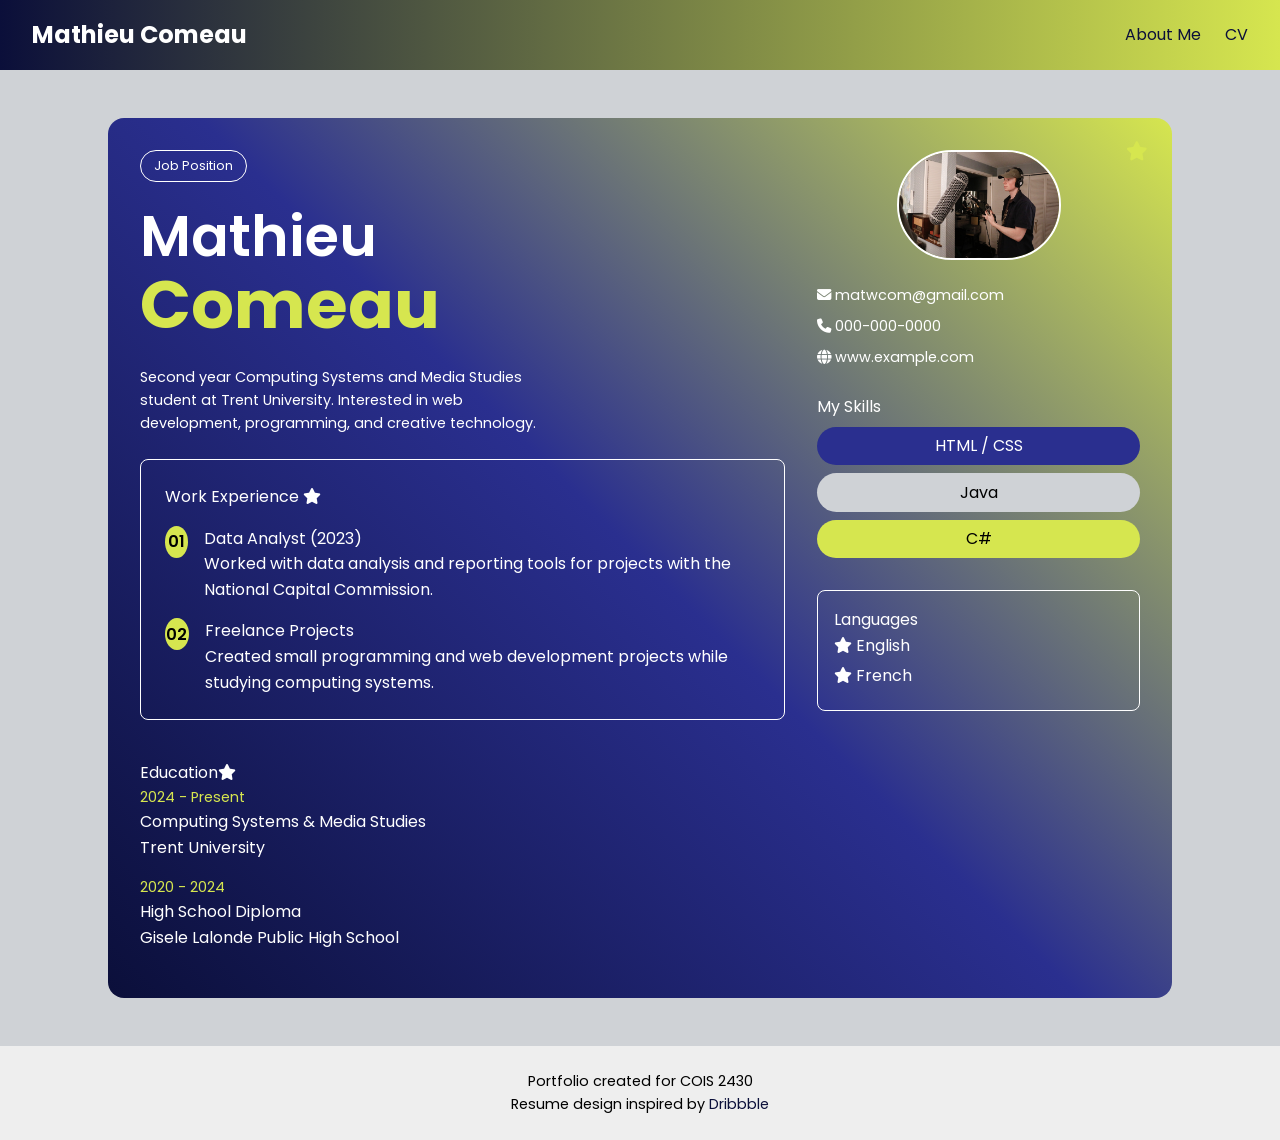
==== q2/cv.html @ bd1fe56f "Q2: added Portfolio and cv" ====
<!DOCTYPE html>
<html lang="en">
<head>
<meta charset="UTF-8">
<title>Mathieu Comeau CV</title>

<link rel="stylesheet" href="styles/main.css">
<link href="https://fonts.googleapis.com/css2?family=Poppins:wght@400;600;700&display=swap" rel="stylesheet">
<link rel="stylesheet" href="https://cdnjs.cloudflare.com/ajax/libs/font-awesome/6.5.0/css/all.min.css">

</head>

<body>

<header>
<nav class="nav-container">
<h1 class="nav-logo">Mathieu Comeau</h1>

<ul class="nav-links">
<li><a href="index.html">About Me</a></li>
<li><a href="cv.html">CV</a></li>
</ul>

</nav>
</header>


<main>

<section class="cv-layout">

<!-- LEFT COLUMN -->
<div class="cv-left">

<p class="job-tag">Job Position</p>

<h1 class="cv-name">
<span class="first-name">Mathieu</span>
<span class="last-name">Comeau</span>
</h1>

<p class="cv-summary">
Second year Computing Systems and Media Studies student at Trent University.
Interested in web development, programming, and creative technology.
</p>


<!-- EXPERIENCE -->
<article class="experience-box">

<h2>Work Experience <i class="fa-solid fa-star sparkle-small"></i></h2>
<div class="experience-item">
<div class="exp-number">01</div>
<div class="exp-content">
<h3>Data Analyst (2023)</h3>
<p>
Worked with data analysis and reporting tools for projects
with the National Capital Commission.
</p>
</div>
</div>

<div class="experience-item">
<div class="exp-number">02</div>
<div class="exp-content">
<h3>Freelance Projects</h3>

<p>
Created small programming and web development projects
while studying computing systems.
</p>

</div>
</div>

</article>


<!-- EDUCATION -->
<article class="education-box">

<h2>Education<i class="fa-solid fa-star sparkle-small"></i></h2>

<div class="education-item">
<p class="edu-year">2024 - Present</p>
<h3>Computing Systems & Media Studies</h3>
<p>Trent University</p>
</div>

<div class="education-item">
<p class="edu-year">2020 - 2024</p>
<h3>High School Diploma</h3>
<p>Gisele Lalonde Public High School</p>
</div>
</article>
</div>



<!-- RIGHT COLUMN -->
<div class="cv-right">
<div class="profile-area"><i class="fa-solid fa-star photo-star"></i>
<img src="images/profile.PNG" alt="Profile photo of Mathieu">
</div>

<div class="contact-box">
<p><i class="fa-solid fa-envelope"></i> matwcom@gmail.com</p>
<p><i class="fa-solid fa-phone"></i> 000-000-0000</p>
<p><i class="fa-solid fa-globe"></i> www.example.com</p>
</div>


<div class="skills-box">
<h2>My Skills</h2>
<p class="skill skill-blue">HTML / CSS</p>
<p class="skill skill-light">Java</p>
<p class="skill skill-neon">C#</p>
</div>

<div class="languages-box">
<h2>Languages</h2>
<ul>
<li><i class="fa-solid fa-star sparkle-small"></i> English</li>
<li><i class="fa-solid fa-star sparkle-small"></i> French</li>
</ul>
</div>
</div>
</section>
</main>

<footer>

<p>Portfolio created for COIS 2430</p>

<p>
Resume design inspired by
<a href="https://dribbble.com" target="_blank">Dribbble</a>
</p>

</footer>

</body>
</html>
---- q2/styles/main.css ----
@import url("reset.css");

:root{/*css variables*/
    --primary-color:#0b0f3a;
    --secondary-color:#d6e64f;
    --bg-color:#cfd2d6;
    --card-bg:#f5f5f5;
    --text-color:#000000;
    --heading-color:#d6e64f;
    --transition-speed:0.3s;
}

body{/*global styles*/
    font-family:"Poppins", sans-serif;
    background-color: var(--bg-color);
    color: var(--text-color);
    line-height: 1.6;
    margin:0;
}

a{
    color:var(--primary-color);
    text-decoration:none;
}

a:hover{
    text-decoration: underline;
}

.nav-container {/*navigation*/
    display: flex;
    justify-content: space-between;
    align-items: center;
    padding: 1rem 2rem;
    background: linear-gradient(90deg, var(--primary-color), var(--secondary-color));
    color: white;
}

.nav-logo {
    font-weight: 700;
    font-size: 1.5rem;
}

.nav-links {
    display: flex;
    gap: 1.5rem;
}

.nav-links li {
    list-style: none;
}

#about {/*about section*/
    padding: 3rem 2rem;
}

.about-container {
    display: flex;
    align-items: center;
    gap: 2rem;
    max-width: 62.5rem;
    margin: 0 auto;
}

.profile-pic {
    width: 12.5rem;
    border-radius: 50%;
    border: 0.25rem solid var(--primary-color);
    animation: float 3s ease-in-out infinite alternate;
}

/* subtle floating animation */
@keyframes float {
    from { transform: translateY(0); }
    to { transform: translateY(-0.625rem); }
}

.about-text h2 {
    font-size: 2rem;
    color: var(--heading-color);
    margin-bottom: 1rem;
}

.skills {
    display: flex;
    flex-wrap: wrap;
    gap: 0.5rem 1rem;
    margin-top: 1rem;
}

.skills li {
    background: var(--secondary-color);
    color: white;
    padding: 0.3rem 0.8rem;
    border-radius: 0.5rem;
    font-size: 0.9rem;
}


.projects-grid {/*project grid*/
    display: grid;
    grid-template-columns: repeat(auto-fit, minmax(12rem, 1fr));
    gap: 1rem;
}

.project-card {
    background: var(--card-bg);
    border-radius: 0.5rem;
    overflow: hidden;
    text-align: center;
    transition: transform var(--transition-speed);
    box-shadow: 0 0.25rem 0.375rem rgba(0,0,0,0.1);
}

.project-card img {
    width: 100%;
    height: 1/1;
    object-fit: cover;
}

.project-card h4 {
    margin: 0.5rem 0;
    color: var(--heading-color);
}

/* Hover */
.project-card:hover {
    transform: translateY(-0.3125rem);
}

footer {/*footer*/
    text-align: center;
    padding: 1.5rem;
    background: #eee;
    font-size: 0.9rem;
}

@media (max-width: 48rem) {/* media*/
    .about-container {
        flex-direction: column;
        text-align: center;
    }

    .skills {
        justify-content: center;
    }
}

@media (max-width: 30rem) {
    .nav-links {
        flex-direction: column;
        gap: 1rem;
        margin-top: 0.5rem;
    }
}
/* CV PAGE LAYOUT */

.cv-layout{

display:grid;
grid-template-columns:2fr 1fr;
gap:2rem;

max-width:62.5rem;
margin:3rem auto;
padding:2rem;

background:linear-gradient(
225deg,
#d6e64f,
#2a2f8f,
#0b0f3a
);

border-radius:1rem;

color:white;

}

.photo-star{
position:absolute;
right:-0.5rem;
top:-0.5rem;
color:#d6e64f;
font-size:1.2rem;
z-index:2;
}

.star{/*Sparkle icons*/
color:#d6e64f;
margin-left:0.5rem;
font-size:2rem;
animation:sparkleGlow 2s ease-in-out infinite alternate;
}

.star-small{
color:#d6e64f;
margin-right:0.4rem;
font-size:0.8rem;
}


@keyframes starGlow{/*sparkle animation*/

0%{
opacity:0.6;
transform:scale(1) rotate(0deg);
}
50%{
opacity:1;
transform:scale(1.25) rotate(10deg);
}
100%{
opacity:0.6;
transform:scale(1) rotate(0deg);
}
}

.cv-left{/*left side*/
display:flex;
flex-direction:column;
gap:1.5rem;
}

.job-tag{
border:0.0625rem solid white;
padding:0.3rem 0.8rem;
border-radius:2rem;
width:fit-content;
font-size:0.8rem;
}

.cv-name{
display:flex;
flex-direction:column;
line-height:1.1;
}

.first-name{
font-size:3.5rem;
font-weight:600;
}

.last-name{
font-size:4.2rem;
font-weight:700;
color:#d6e64f;
}

.cv-summary{
max-width:25rem;
font-size:0.9rem;
}

.experience-box{
border:0.0625rem solid white;
border-radius:0.5rem;
padding:1.5rem;
}

.experience-item{
display:flex;
gap:1rem;
margin-top:1rem;
}

.exp-number{
background:#d6e64f;
color:black;
width:2rem;
height:2rem;
border-radius:50%;
display:flex;
align-items:center;
justify-content:center;
font-weight:600;
}

.education-box{
margin-top:1rem;
}

.edu-year{
color:#d6e64f;
font-size:0.9rem;
}

.education-item{
margin-bottom:1rem;
}

.cv-right{/*right side*/
display:flex;
flex-direction:column;
gap:1.5rem;
}

.profile-area{
display:flex;
justify-content:center;
position:relative;
}

.profile-area img{
width:10rem;
border-radius:5rem;
border:0.125rem solid white;
}

.contact-box{
font-size:0.9rem;
display:flex;
flex-direction:column;
gap:0.5rem;
}

.skills-box h2{
margin-bottom:0.5rem;
}

.skill{
padding:0.4rem 1rem;
border-radius:2rem;
text-align:center;
margin-bottom:0.5rem;
}

.skill-blue{
background:#2a2f8f;
color:white;
}

.skill-light{
background:#cfd2d6;
color:black;
}

.skill-neon{
background:#d6e64f;
color:black;
}

.languages-box{
border:0.0625rem solid white;
padding:1rem;
border-radius:0.5rem;
}

.languages-box ul{
list-style:none;
padding:0;
}

.languages-box li{
margin-bottom:0.3rem;
}

@media (max-width:48rem){
.cv-layout{
grid-template-columns:1fr;
}

}
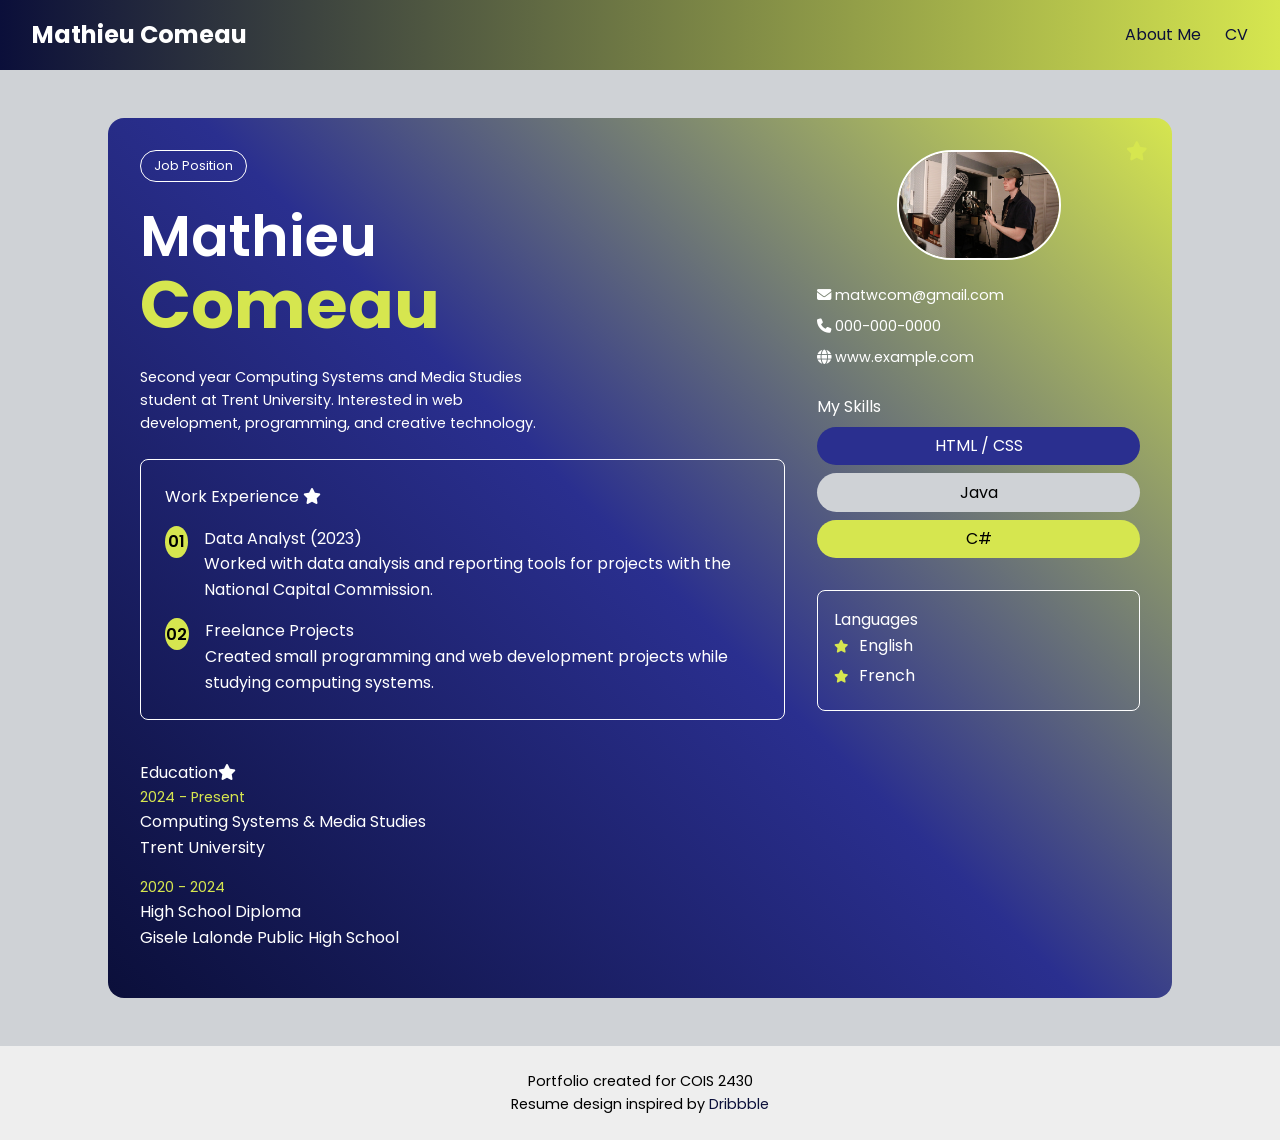
==== commit ddf23883: "small fixes/additions to q1" ====
--- a/q2/cv.html
+++ b/q2/cv.html
@@ -120,8 +120,8 @@
 <div class="languages-box">
 <h2>Languages</h2>
 <ul>
-<li><i class="fa-solid fa-star sparkle-small"></i> English</li>
-<li><i class="fa-solid fa-star sparkle-small"></i> French</li>
+<li><i class="fa-solid fa-star star-small"></i> English</li>
+<li><i class="fa-solid fa-star star-small"></i> French</li>
 </ul>
 </div>
 </div>
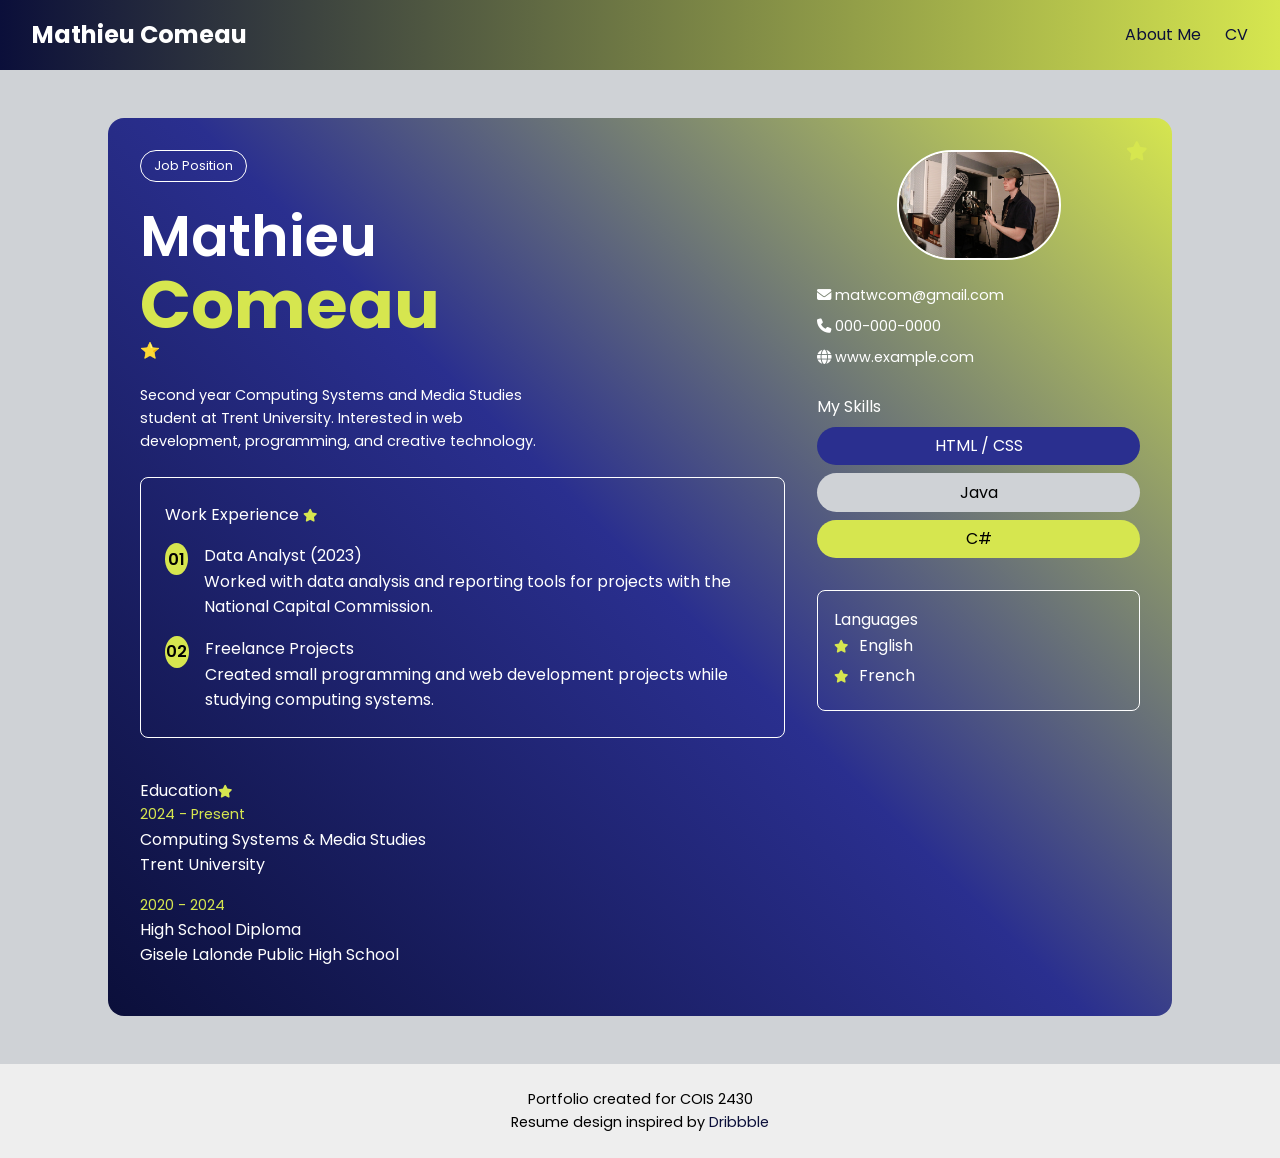
==== commit 9e68c369: "final copy" ====
--- a/q2/cv.html
+++ b/q2/cv.html
@@ -48,7 +48,7 @@
 <!-- EXPERIENCE -->
 <article class="experience-box">
 
-<h2>Work Experience <i class="fa-solid fa-star sparkle-small"></i></h2>
+<h2>Work Experience <i class="fa-solid fa-star star-small"></i></h2>
 <div class="experience-item">
 <div class="exp-number">01</div>
 <div class="exp-content">
@@ -79,7 +79,7 @@
 <!-- EDUCATION -->
 <article class="education-box">
 
-<h2>Education<i class="fa-solid fa-star sparkle-small"></i></h2>
+<h2>Education<i class="fa-solid fa-star star-small"></i></h2>
 
 <div class="education-item">
 <p class="edu-year">2024 - Present</p>
--- a/q2/styles/main.css
+++ b/q2/styles/main.css
@@ -295,6 +295,9 @@
 flex-direction:column;
 gap:1.5rem;
 }
+.cv-name::after{
+    content:"⭐";
+}
 
 .profile-area{
 display:flex;
